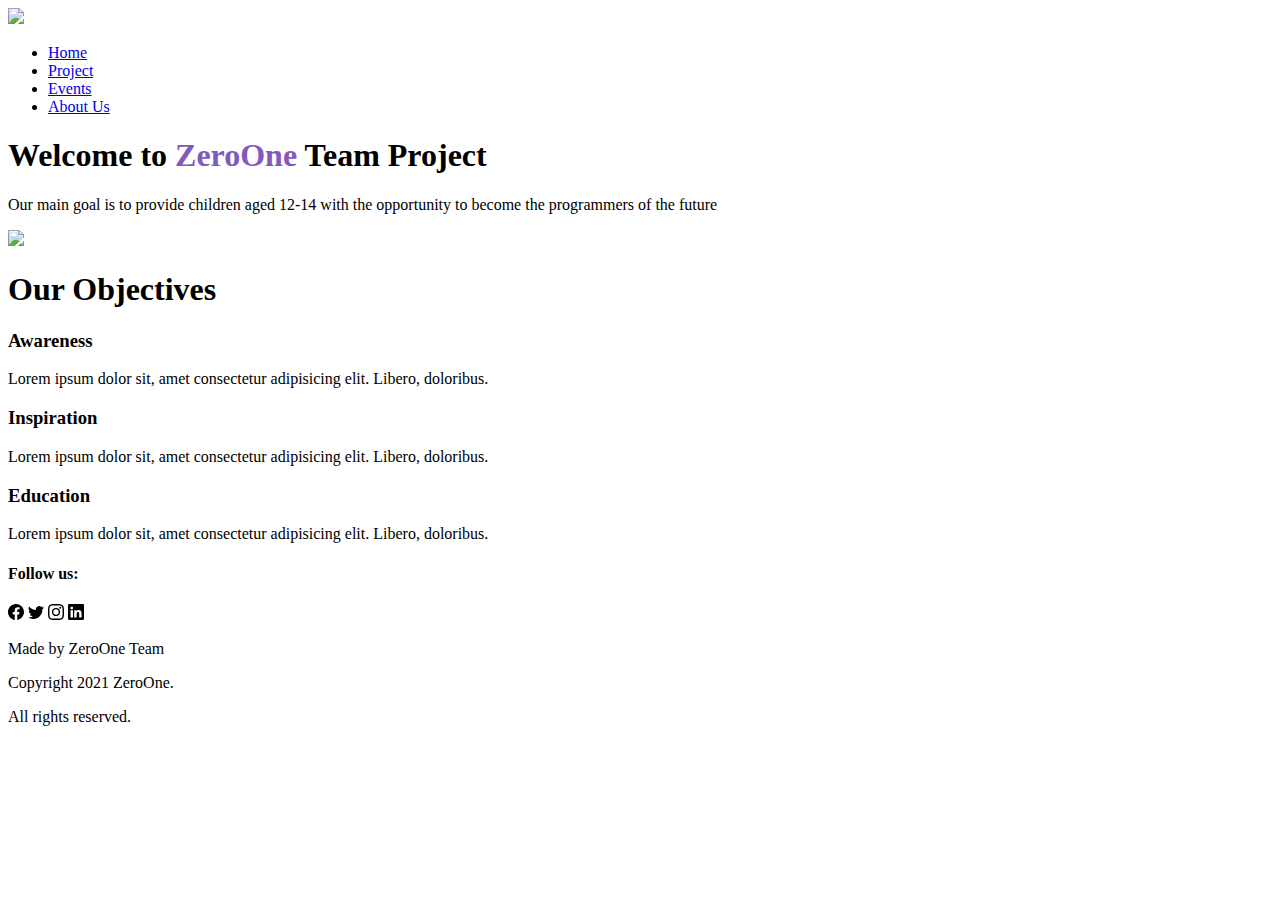
==== index.html @ 332db791 "Add files via upload" ====
<!DOCTYPE html>
<html lang="en">

<head>
    <meta charset="UTF-8">
    <meta http-equiv="X-UA-Compatible" content="IE=edge">
    <meta name="viewport" content="width=device-width, initial-scale=1.0">
    <link rel="stylesheet" href="style.css">
    <title>zerOne</title>
</head>

<body>

    <!-- navigation -->
    <section class="navigation">
        <nav>
            <a href="index.html"><img src="https://drive.google.com/uc?export=view&id=1wUT6P1jETDuVaYONo10Fx3dFrjOv0GYE"></a>
            <ul>
                <li><a href="index.html">Home</a></li>
                <li><a href="project.html">Project</a></li>
                <li><a href="events.html">Events</a></li>
                <li><a href="about.html">About Us</a></li>
            </ul>
        </nav>
    </section>

    <!-- jumbotron -->
    <section class="jumbotron">
        <div class="row">
            <div class="jumbotron-text">
                <h1 id="animation-1">Welcome to <span style="color: #815ac0">ZeroOne</span> Team Project</h1>
                <p>Our main goal is to provide children aged 12-14 with the opportunity to become the programmers of the future</p>
            </div>
            <div class="jumbotron-image">
                <img src="https://drive.google.com/uc?export=view&id=12GSgfLY2m5f5ZcjskwOlzWZR7JYM1Ba3">
            </div>

        </div>
    </section>

    <!-- line 1 -->
    <section class="line1">
        <div class="line-item1"></div>
    </section>

    <!-- our objectives -->
    <section class="objectives">
        <h1>Our Objectives</h1>
        <div class="objectives-row">
            <div class="objectives-card item1">
                <h3>Awareness</h3>
                <p>Lorem ipsum dolor sit, amet consectetur adipisicing elit. Libero, doloribus.</p>
            </div>
            <div class="objectives-card item2">
                <h3>Inspiration</h3>
                <p>Lorem ipsum dolor sit, amet consectetur adipisicing elit. Libero, doloribus.</p>
            </div>
            <div class="objectives-card item3">
                <h3>Education</h3>
                <p>Lorem ipsum dolor sit, amet consectetur adipisicing elit. Libero, doloribus.</p>
            </div>
        </div>
    </section>

    <!-- line 2 -->
    <section class="line1">
        <div class="line-item1"></div>
    </section>

    <!-- footer -->
    <section class="footer">
        <div class="footer-right">
            <h4>Follow us:</h4>
            <div class="icons">
                <i><svg xmlns="http://www.w3.org/2000/svg" width="16" height="16" fill="currentColor" class="bi bi-facebook" viewBox="0 0 16 16">
                    <path d="M16 8.049c0-4.446-3.582-8.05-8-8.05C3.58 0-.002 3.603-.002 8.05c0 4.017 2.926 7.347 6.75 7.951v-5.625h-2.03V8.05H6.75V6.275c0-2.017 1.195-3.131 3.022-3.131.876 0 1.791.157 1.791.157v1.98h-1.009c-.993 0-1.303.621-1.303 1.258v1.51h2.218l-.354 2.326H9.25V16c3.824-.604 6.75-3.934 6.75-7.951z"/>
                  </svg></i>
                <i><svg xmlns="http://www.w3.org/2000/svg" width="16" height="16" fill="currentColor" class="bi bi-twitter" viewBox="0 0 16 16">
                    <path d="M5.026 15c6.038 0 9.341-5.003 9.341-9.334 0-.14 0-.282-.006-.422A6.685 6.685 0 0 0 16 3.542a6.658 6.658 0 0 1-1.889.518 3.301 3.301 0 0 0 1.447-1.817 6.533 6.533 0 0 1-2.087.793A3.286 3.286 0 0 0 7.875 6.03a9.325 9.325 0 0 1-6.767-3.429 3.289 3.289 0 0 0 1.018 4.382A3.323 3.323 0 0 1 .64 6.575v.045a3.288 3.288 0 0 0 2.632 3.218 3.203 3.203 0 0 1-.865.115 3.23 3.23 0 0 1-.614-.057 3.283 3.283 0 0 0 3.067 2.277A6.588 6.588 0 0 1 .78 13.58a6.32 6.32 0 0 1-.78-.045A9.344 9.344 0 0 0 5.026 15z"/>
                  </svg></i>
                <i><svg xmlns="http://www.w3.org/2000/svg" width="16" height="16" fill="currentColor" class="bi bi-instagram" viewBox="0 0 16 16">
                    <path d="M8 0C5.829 0 5.556.01 4.703.048 3.85.088 3.269.222 2.76.42a3.917 3.917 0 0 0-1.417.923A3.927 3.927 0 0 0 .42 2.76C.222 3.268.087 3.85.048 4.7.01 5.555 0 5.827 0 8.001c0 2.172.01 2.444.048 3.297.04.852.174 1.433.372 1.942.205.526.478.972.923 1.417.444.445.89.719 1.416.923.51.198 1.09.333 1.942.372C5.555 15.99 5.827 16 8 16s2.444-.01 3.298-.048c.851-.04 1.434-.174 1.943-.372a3.916 3.916 0 0 0 1.416-.923c.445-.445.718-.891.923-1.417.197-.509.332-1.09.372-1.942C15.99 10.445 16 10.173 16 8s-.01-2.445-.048-3.299c-.04-.851-.175-1.433-.372-1.941a3.926 3.926 0 0 0-.923-1.417A3.911 3.911 0 0 0 13.24.42c-.51-.198-1.092-.333-1.943-.372C10.443.01 10.172 0 7.998 0h.003zm-.717 1.442h.718c2.136 0 2.389.007 3.232.046.78.035 1.204.166 1.486.275.373.145.64.319.92.599.28.28.453.546.598.92.11.281.24.705.275 1.485.039.843.047 1.096.047 3.231s-.008 2.389-.047 3.232c-.035.78-.166 1.203-.275 1.485a2.47 2.47 0 0 1-.599.919c-.28.28-.546.453-.92.598-.28.11-.704.24-1.485.276-.843.038-1.096.047-3.232.047s-2.39-.009-3.233-.047c-.78-.036-1.203-.166-1.485-.276a2.478 2.478 0 0 1-.92-.598 2.48 2.48 0 0 1-.6-.92c-.109-.281-.24-.705-.275-1.485-.038-.843-.046-1.096-.046-3.233 0-2.136.008-2.388.046-3.231.036-.78.166-1.204.276-1.486.145-.373.319-.64.599-.92.28-.28.546-.453.92-.598.282-.11.705-.24 1.485-.276.738-.034 1.024-.044 2.515-.045v.002zm4.988 1.328a.96.96 0 1 0 0 1.92.96.96 0 0 0 0-1.92zm-4.27 1.122a4.109 4.109 0 1 0 0 8.217 4.109 4.109 0 0 0 0-8.217zm0 1.441a2.667 2.667 0 1 1 0 5.334 2.667 2.667 0 0 1 0-5.334z"/>
                  </svg></i>
                <i><svg xmlns="http://www.w3.org/2000/svg" width="16" height="16" fill="currentColor" class="bi bi-linkedin" viewBox="0 0 16 16">
                    <path d="M0 1.146C0 .513.526 0 1.175 0h13.65C15.474 0 16 .513 16 1.146v13.708c0 .633-.526 1.146-1.175 1.146H1.175C.526 16 0 15.487 0 14.854V1.146zm4.943 12.248V6.169H2.542v7.225h2.401zm-1.2-8.212c.837 0 1.358-.554 1.358-1.248-.015-.709-.52-1.248-1.342-1.248-.822 0-1.359.54-1.359 1.248 0 .694.521 1.248 1.327 1.248h.016zm4.908 8.212V9.359c0-.216.016-.432.08-.586.173-.431.568-.878 1.232-.878.869 0 1.216.662 1.216 1.634v3.865h2.401V9.25c0-2.22-1.184-3.252-2.764-3.252-1.274 0-1.845.7-2.165 1.193v.025h-.016a5.54 5.54 0 0 1 .016-.025V6.169h-2.4c.03.678 0 7.225 0 7.225h2.4z"/>
                  </svg></i>
            </div>
        </div>
        <div class="footer-left">
            <p>Made by ZeroOne Team</p>
            <p>Copyright 2021 ZeroOne.</p>
            <p>All rights reserved.</p>
        </div>
    </section>

</body>

</html>
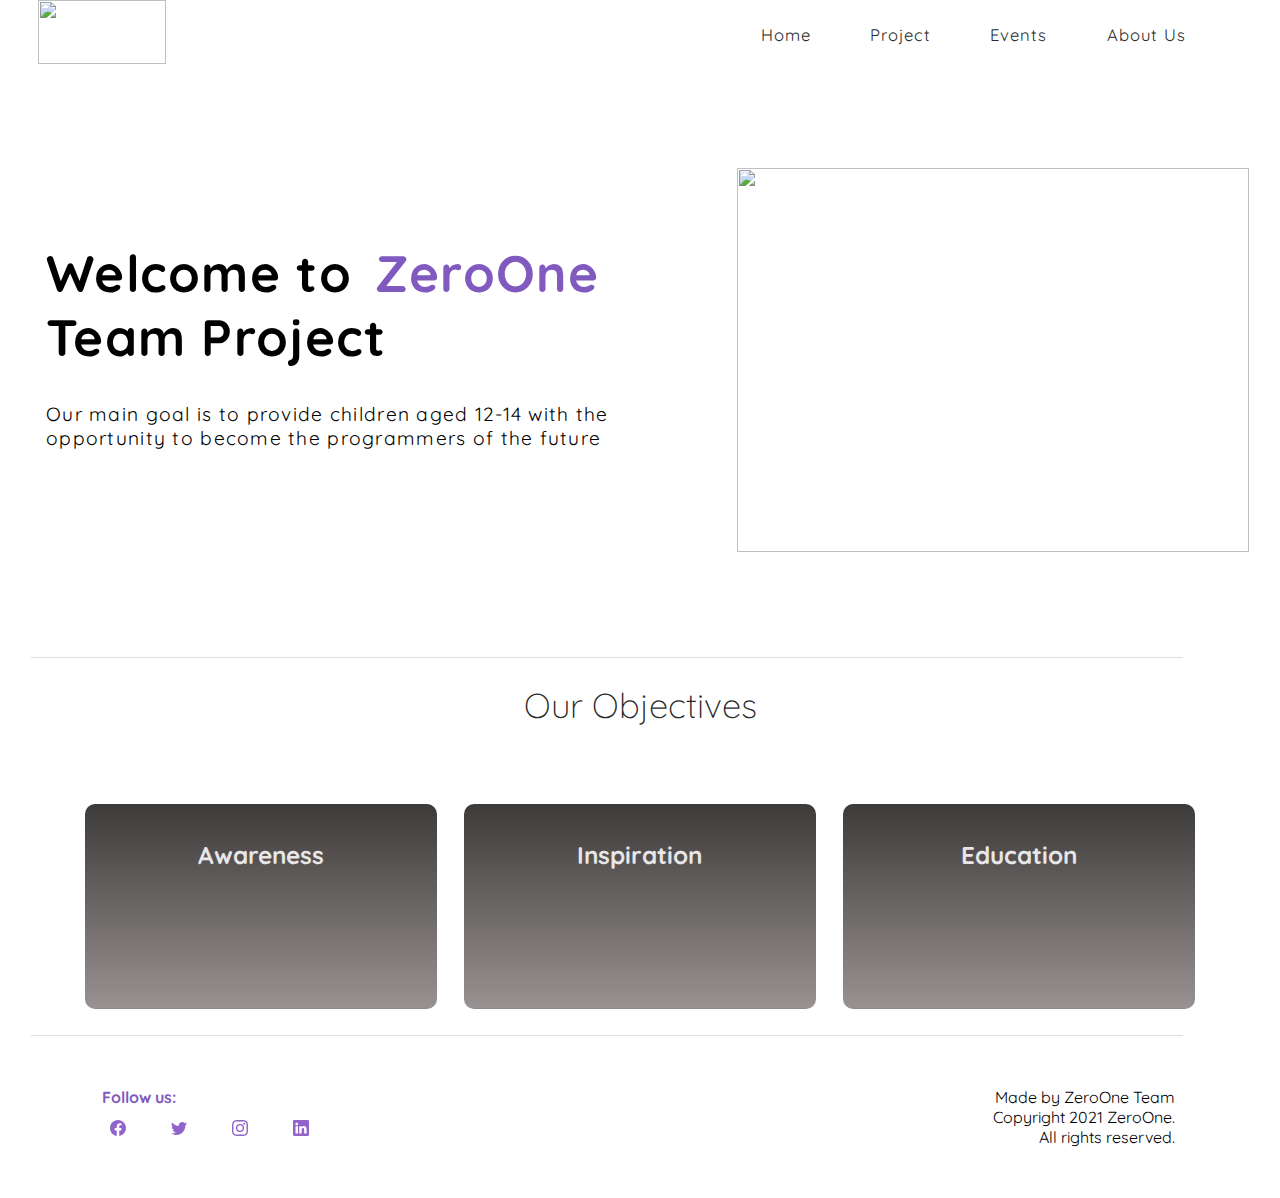
==== commit fcbb1ede: "Add files via upload" ====
--- a/index.html
+++ b/index.html
@@ -72,18 +72,18 @@
         <div class="footer-right">
             <h4>Follow us:</h4>
             <div class="icons">
-                <i><svg xmlns="http://www.w3.org/2000/svg" width="16" height="16" fill="currentColor" class="bi bi-facebook" viewBox="0 0 16 16">
+                <a href="https://www.facebook.com/"><i><svg xmlns="http://www.w3.org/2000/svg" width="16" height="16" fill="currentColor" class="bi bi-facebook" viewBox="0 0 16 16">
                     <path d="M16 8.049c0-4.446-3.582-8.05-8-8.05C3.58 0-.002 3.603-.002 8.05c0 4.017 2.926 7.347 6.75 7.951v-5.625h-2.03V8.05H6.75V6.275c0-2.017 1.195-3.131 3.022-3.131.876 0 1.791.157 1.791.157v1.98h-1.009c-.993 0-1.303.621-1.303 1.258v1.51h2.218l-.354 2.326H9.25V16c3.824-.604 6.75-3.934 6.75-7.951z"/>
-                  </svg></i>
-                <i><svg xmlns="http://www.w3.org/2000/svg" width="16" height="16" fill="currentColor" class="bi bi-twitter" viewBox="0 0 16 16">
+                  </svg></i></a>
+                <a href="https://twitter.com/Team01ZeroOne"><i><svg xmlns="http://www.w3.org/2000/svg" width="16" height="16" fill="currentColor" class="bi bi-twitter" viewBox="0 0 16 16">
                     <path d="M5.026 15c6.038 0 9.341-5.003 9.341-9.334 0-.14 0-.282-.006-.422A6.685 6.685 0 0 0 16 3.542a6.658 6.658 0 0 1-1.889.518 3.301 3.301 0 0 0 1.447-1.817 6.533 6.533 0 0 1-2.087.793A3.286 3.286 0 0 0 7.875 6.03a9.325 9.325 0 0 1-6.767-3.429 3.289 3.289 0 0 0 1.018 4.382A3.323 3.323 0 0 1 .64 6.575v.045a3.288 3.288 0 0 0 2.632 3.218 3.203 3.203 0 0 1-.865.115 3.23 3.23 0 0 1-.614-.057 3.283 3.283 0 0 0 3.067 2.277A6.588 6.588 0 0 1 .78 13.58a6.32 6.32 0 0 1-.78-.045A9.344 9.344 0 0 0 5.026 15z"/>
-                  </svg></i>
-                <i><svg xmlns="http://www.w3.org/2000/svg" width="16" height="16" fill="currentColor" class="bi bi-instagram" viewBox="0 0 16 16">
+                  </svg></i></a>
+                <a href="https://www.instagram.com/team01zeroone/"><i><svg xmlns="http://www.w3.org/2000/svg" width="16" height="16" fill="currentColor" class="bi bi-instagram" viewBox="0 0 16 16">
                     <path d="M8 0C5.829 0 5.556.01 4.703.048 3.85.088 3.269.222 2.76.42a3.917 3.917 0 0 0-1.417.923A3.927 3.927 0 0 0 .42 2.76C.222 3.268.087 3.85.048 4.7.01 5.555 0 5.827 0 8.001c0 2.172.01 2.444.048 3.297.04.852.174 1.433.372 1.942.205.526.478.972.923 1.417.444.445.89.719 1.416.923.51.198 1.09.333 1.942.372C5.555 15.99 5.827 16 8 16s2.444-.01 3.298-.048c.851-.04 1.434-.174 1.943-.372a3.916 3.916 0 0 0 1.416-.923c.445-.445.718-.891.923-1.417.197-.509.332-1.09.372-1.942C15.99 10.445 16 10.173 16 8s-.01-2.445-.048-3.299c-.04-.851-.175-1.433-.372-1.941a3.926 3.926 0 0 0-.923-1.417A3.911 3.911 0 0 0 13.24.42c-.51-.198-1.092-.333-1.943-.372C10.443.01 10.172 0 7.998 0h.003zm-.717 1.442h.718c2.136 0 2.389.007 3.232.046.78.035 1.204.166 1.486.275.373.145.64.319.92.599.28.28.453.546.598.92.11.281.24.705.275 1.485.039.843.047 1.096.047 3.231s-.008 2.389-.047 3.232c-.035.78-.166 1.203-.275 1.485a2.47 2.47 0 0 1-.599.919c-.28.28-.546.453-.92.598-.28.11-.704.24-1.485.276-.843.038-1.096.047-3.232.047s-2.39-.009-3.233-.047c-.78-.036-1.203-.166-1.485-.276a2.478 2.478 0 0 1-.92-.598 2.48 2.48 0 0 1-.6-.92c-.109-.281-.24-.705-.275-1.485-.038-.843-.046-1.096-.046-3.233 0-2.136.008-2.388.046-3.231.036-.78.166-1.204.276-1.486.145-.373.319-.64.599-.92.28-.28.546-.453.92-.598.282-.11.705-.24 1.485-.276.738-.034 1.024-.044 2.515-.045v.002zm4.988 1.328a.96.96 0 1 0 0 1.92.96.96 0 0 0 0-1.92zm-4.27 1.122a4.109 4.109 0 1 0 0 8.217 4.109 4.109 0 0 0 0-8.217zm0 1.441a2.667 2.667 0 1 1 0 5.334 2.667 2.667 0 0 1 0-5.334z"/>
-                  </svg></i>
-                <i><svg xmlns="http://www.w3.org/2000/svg" width="16" height="16" fill="currentColor" class="bi bi-linkedin" viewBox="0 0 16 16">
+                  </svg></i></a>
+                <a href="https://www.linkedin.com/"><i><svg xmlns="http://www.w3.org/2000/svg" width="16" height="16" fill="currentColor" class="bi bi-linkedin" viewBox="0 0 16 16">
                     <path d="M0 1.146C0 .513.526 0 1.175 0h13.65C15.474 0 16 .513 16 1.146v13.708c0 .633-.526 1.146-1.175 1.146H1.175C.526 16 0 15.487 0 14.854V1.146zm4.943 12.248V6.169H2.542v7.225h2.401zm-1.2-8.212c.837 0 1.358-.554 1.358-1.248-.015-.709-.52-1.248-1.342-1.248-.822 0-1.359.54-1.359 1.248 0 .694.521 1.248 1.327 1.248h.016zm4.908 8.212V9.359c0-.216.016-.432.08-.586.173-.431.568-.878 1.232-.878.869 0 1.216.662 1.216 1.634v3.865h2.401V9.25c0-2.22-1.184-3.252-2.764-3.252-1.274 0-1.845.7-2.165 1.193v.025h-.016a5.54 5.54 0 0 1 .016-.025V6.169h-2.4c.03.678 0 7.225 0 7.225h2.4z"/>
-                  </svg></i>
+                  </svg></i></a>
             </div>
         </div>
         <div class="footer-left">
--- a/style.css
+++ b/style.css
@@ -0,0 +1,269 @@
+/* Home Page Page */
+
+@import url('https://fonts.googleapis.com/css2?family=Quicksand:wght@300;400;500;600;700&display=swap');
+* {
+    margin: 0 0.6vw;
+    padding: 0;
+    font-family: 'Quicksand', sans-serif;
+}
+
+:root {
+    --color-primary: #815ac0;
+    --color-secondary: #9163cb;
+    --color-black: rgb(41, 41, 41);
+    --color-text: #fff;
+    --color-shadow: #6247aa;
+}
+
+html {}
+
+body {
+    /* overflow: hidden; */
+}
+
+
+/* navigation section */
+
+.navigation {
+    width: 100%;
+    height: auto;
+    /* background-color: gray; */
+}
+
+.navigation nav {
+    display: flex;
+    align-items: center;
+    margin: auto;
+}
+
+.navigation nav img {
+    width: 10vw;
+    height: 5vw;
+    cursor: pointer;
+}
+
+.navigation nav ul {
+    flex: 1;
+    text-align: right;
+    padding-right: 4vw;
+}
+
+.navigation nav ul li {
+    display: inline-block;
+    text-decoration: none;
+    margin: 10px 20px;
+    cursor: pointer;
+    list-style: none;
+}
+
+.navigation nav ul li a {
+    color: var(--color-black);
+    text-decoration: none;
+    letter-spacing: 1px;
+    font-size: 1.3vw;
+}
+
+.navigation nav ul li a:hover {
+    color: var(--color-primary);
+}
+
+
+/* jumbotron section */
+
+.jumbotron {
+    width: 100%;
+    height: 46vw;
+    /* background-color: green; */
+    display: inline-flex;
+}
+
+.jumbotron .row {
+    display: flex;
+    justify-content: center;
+    align-items: center;
+}
+
+.jumbotron-text {
+    flex-basis: 60%;
+    justify-content: space-around;
+}
+
+.jumbotron-text h1 {
+    font-size: 4vw;
+    margin-bottom: 5%;
+    letter-spacing: 0.1vw;
+}
+
+.jumbotron-text p {
+    font-size: 1.5vw;
+    margin-bottom: 5%;
+    letter-spacing: 0.1vw;
+}
+
+.jumbotron-image {
+    flex: 1;
+    flex-basis: 40%;
+}
+
+.jumbotron-image img {
+    height: 30vw;
+    width: 40vw;
+}
+
+
+/* line 1 */
+
+.line1 {
+    width: 100%;
+}
+
+.line-item1 {
+    height: 1px;
+    width: 90vw;
+    background-color: rgb(221, 221, 221);
+}
+
+
+/* objectives */
+
+.objectives {
+    color: var(--color-black);
+    /* background-color: #ff9900; */
+    width: 90vw;
+    margin: auto;
+    text-align: center;
+    padding: 2vw;
+}
+
+.objectives-row {
+    margin-top: 6vw;
+    display: inline-flex;
+    justify-content: space-between;
+}
+
+.objectives h1 {
+    color: var(--color-black);
+    font-size: 2.7vw;
+    font-weight: lighter;
+}
+
+.objectives p {
+    color: #e7e7e7;
+    font-size: 1.3vw;
+}
+
+.objectives h3 {
+    color: rgb(231, 231, 231);
+    font-size: 1.9vw;
+}
+
+.objectives-card {
+    display: flex;
+    flex-direction: column;
+    flex-basis: 31%;
+    height: 16vw;
+    background: #fff3f3;
+    border-radius: 10px;
+    margin: auto;
+    padding: 4vh 2vw;
+    box-sizing: border-box;
+    transition: 0.5s;
+    justify-content: space-between;
+}
+
+.objectives-card p {
+    visibility: hidden;
+}
+
+.objectives-card:hover {
+    box-shadow: 0 0 40px 0 rgba(2, 2, 2, 0.46);
+    z-index: 16;
+}
+
+.item1 {
+    margin: auto;
+    background-image: linear-gradient(rgba(0, 0, 0, 0.76), rgba(0, 0, 0, 0.4)), url(https://drive.google.com/uc?export=view&id=17rlckWYRSo6Fd0LWvJ8NZWKiHoJcbnhE);
+    background-position: center;
+    background-size: cover;
+    border-radius: 10px;
+    text-align: center;
+}
+
+.item2 {
+    margin: auto;
+    background-image: linear-gradient(rgba(0, 0, 0, 0.76), rgba(0, 0, 0, 0.4)), url(https://drive.google.com/uc?export=view&id=1AFzYx0gFALT_AHPaT1ixhsZfqg0JYnoR);
+    background-position: center;
+    background-size: cover;
+    border-radius: 10px;
+    text-align: center;
+}
+
+.item3 {
+    margin: auto;
+    background-image: linear-gradient(rgba(0, 0, 0, 0.76), rgba(0, 0, 0, 0.4)), url(https://drive.google.com/uc?export=view&id=1nXq9eAuDgNbMPQNkmLO0j9XfF8agDLpM);
+    background-position: center;
+    background-size: cover;
+    border-radius: 10px;
+    text-align: center;
+}
+
+.item1:hover {
+    background-image: linear-gradient(rgba(157, 78, 221, 0.6), rgba(157, 78, 221, 0.3)), url(https://drive.google.com/uc?export=view&id=17rlckWYRSo6Fd0LWvJ8NZWKiHoJcbnhE);
+}
+
+.item2:hover {
+    background-image: linear-gradient(rgba(157, 78, 221, 0.6), rgba(157, 78, 221, 0.3)), url(https://drive.google.com/uc?export=view&id=1AFzYx0gFALT_AHPaT1ixhsZfqg0JYnoR);
+}
+
+.item3:hover {
+    background-image: linear-gradient(rgba(157, 78, 221, 0.6), rgba(157, 78, 221, 0.3)), url(https://drive.google.com/uc?export=view&id=1nXq9eAuDgNbMPQNkmLO0j9XfF8agDLpM);
+}
+
+.line2 {
+    width: 100%;
+}
+
+.line-item2 {
+    height: 1px;
+    width: 90vw;
+    background-color: rgb(221, 221, 221);
+}
+
+
+/* footer */
+
+.footer {
+    display: flex;
+    width: 90vw;
+    text-align: center;
+    padding: 4vw;
+    justify-content: space-between;
+}
+
+.footer-left {
+    display: flex;
+    flex-direction: column;
+    justify-content: center;
+}
+
+.footer-right {
+    text-align: start;
+}
+
+.footer-right h4 {
+    margin-left: 1.6vw;
+    margin-bottom: 1vw;
+    color: var(--color-primary);
+}
+
+.icons i {
+    color: var(--color-secondary);
+    margin: 0 0.4vw;
+    cursor: pointer;
+    padding: 2vw 0;
+}
+
+.footer p {
+    text-align: end;
+    margin-right: 3.4vw;
+}